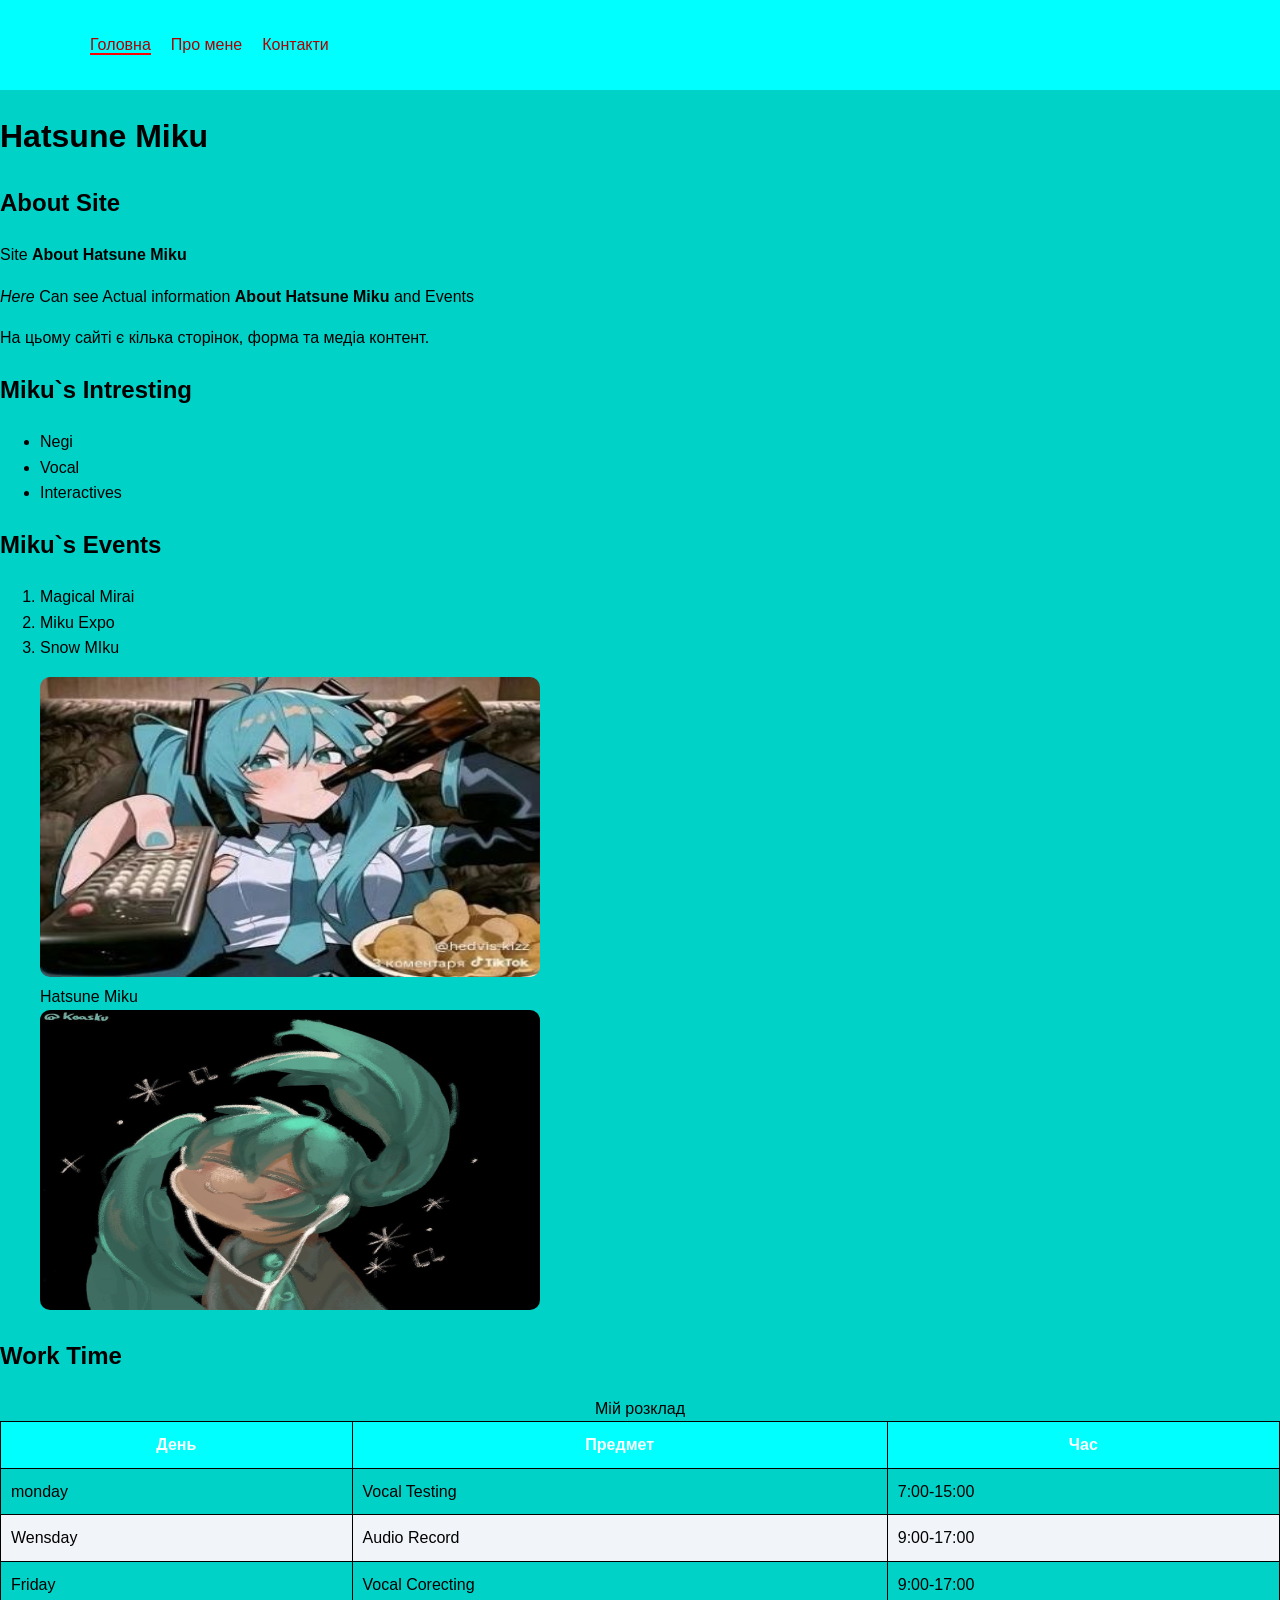
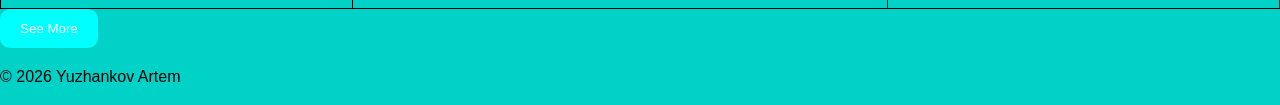
==== lab02-CSS/index.html @ fbfeb258 "Add files via upload" ====
<!DOCTYPE html>
<html lang="uk">

<head>
<!-- index.html -->
<link rel="stylesheet" href="./styles/responsive.css">
<link rel="stylesheet" href="./styles/style.css">

<!-- pages/about.html -->
<link rel="stylesheet" href="../styles/style.css">
<link rel="stylesheet" href="./styles/responsive.css">

<meta charset="UTF-8">
<meta name="viewport" content="width=device-width, initial-scale=1.0">
<meta name="description" content="Copyright Cryptone Future Media">
<title>Hatsune Miku WEB-site</title>
<script src="app.js" defer></script>
<link rel="stylesheet" href="style.css" href="responsive.css">
</head>

<header class="site-header">
  <div class="container">
    <nav>
      <ul class="nav-list">
        <li><a href="../index.html" class="active">Головна</a></li>
        <li><a href="./pages/about.html">Про мене</a></li>
        <li><a href="./pages/contact.html">Контакти</a></li>
      </ul>
    </nav>
  </div>
</header>

<main>

<h1>Hatsune Miku</h1>

<h2>About Site</h2>
<p>Site <strong>About Hatsune Miku</strong></p>

<p><em>Here</em> Can see Actual information <strong>About Hatsune Miku</strong> and Events</p>

<p>На цьому сайті є кілька сторінок, форма та медіа контент.</p>

<h2>Miku`s Intresting</h2>

<ul>
<li>Negi</li>
<li>Vocal</li>
<li>Interactives</li>
</ul>

<h2>Miku`s Events</h2>

<ol>
<li>Magical Mirai</li>
<li>Miku Expo</li>
<li>Snow MIku</li>
</ol>

<figure>
<img src="./assets/img/photo1.jpg" alt="" width="500" height="300">
<figcaption>Hatsune Miku</figcaption>
<img src="./assets/img/photo2.jpg" alt="" width="500" height="300">
</figure>

<h2>Work Time</h2>

<table border="1">
<caption>Мій розклад</caption>

<thead>
<tr>
<th>День</th>
<th>Предмет</th>
<th>Час</th>
</tr>
</thead>

<tbody>
<tr>
<td>monday</td>
<td>Vocal Testing</td>
<td>7:00-15:00</td>
</tr>

<tr>
<td>Wensday</td>
<td>Audio Record</td>
<td>9:00-17:00</td>
</tr>

<tr>
<td>Friday</td>
<td>Vocal Corecting</td>
<td>9:00-17:00</td>
</tr>
</tbody>

</table>

<button>See More</button>

</main>

<footer>
<p>© 2026 Yuzhankov Artem</p>
</footer>

</body>
</html>
---- lab02-CSS/styles/responsive.css ----
@media (max-width: 768px) {
  table {
    font-size: 14px;
  }
}
@media (max-width: 768px) {
  .card {
    padding: 15px;
  }
}
@media (max-width: 768px) {
  h1 {
    font-size: 24px;
  }

  h2 {
    font-size: 20px;
  }
}
@media (max-width: 768px) {
  .flex {
    flex-direction: column;
  }
}
@media (max-width: 768px) {
  .nav-list {
    flex-direction: column;
    gap: 10px;
  }

  .container {
    width: calc(100% - 20px);
  }
}
---- lab02-CSS/styles/style.css ----
:root {
  --color-primary: #00ffff;
  --color-accent: #ff0000;
  --color-bg: #00d2c8;
  --color-surface: hsl(0, 0%, 100%);
  --color-text: #000000;
  --color-border: #000000;
}

*,
*::before,
*::after {
  box-sizing: border-box;
}

body {
  margin: 0;
  font-family: Arial, sans-serif;
  line-height: 1.6;
  color: var(--color-text);
  background-color: var(--color-bg);
}

.container {
  width: min(1100px, calc(100% - 32px));
  margin: 0 auto;
}
.site-header {
  background: var(--color-primary);
  color: rgba(0, 189, 189, 0.697);
  padding: 16px 0;
}

.nav-list {
  display: flex;
  gap: 20px;
  list-style: none;
  padding: 0;
}

.nav-list a {
  color: rgb(173, 0, 0);
  text-decoration: none;
}

.nav-list a:hover {
  color: var(--color-accent);
}

.nav-list a.active {
  border-bottom: 2px solid var(--color-accent);
}

.section {
  margin: 40px 0;
}

.card {
  background: var(--color-surface);
  padding: 20px;
  border-radius: 12px;
  box-shadow: 0 4px 10px rgba(0,0,0,0.05);
}

img {
  max-width: 100%;
  border-radius: 10px;
}

table {
  width: 100%;
  border-collapse: collapse;
}

th {
  background: var(--color-primary);
  color: rgb(255, 255, 255);
}

td, th {
  padding: 10px;
  border: 1px solid var(--color-border);
}

tr:nth-child(even) {
  background: #f1f5f9;
}

.flex {
  display: flex;
  gap: 20px;
  flex-wrap: wrap;
}

video {
  width: 100%;
  max-width: 500px;
}

.form-group {
  margin-bottom: 15px;
}

input,
select,
textarea {
  width: 100%;
  padding: 12px;
  border: 1px solid var(--color-border);
  border-radius: 10px;
}

input:focus,
textarea:focus {
  border-color: var(--color-primary);
}

button {
  background: var(--color-primary);
  color: white;
  padding: 12px 20px;
  border: none;
  border-radius: 10px;
  cursor: pointer;
}

button:hover {
  background: var(--color-accent);
}
---- lab02-CSS/styles/responsive.css ----
@media (max-width: 768px) {
  table {
    font-size: 14px;
  }
}
@media (max-width: 768px) {
  .card {
    padding: 15px;
  }
}
@media (max-width: 768px) {
  h1 {
    font-size: 24px;
  }

  h2 {
    font-size: 20px;
  }
}
@media (max-width: 768px) {
  .flex {
    flex-direction: column;
  }
}
@media (max-width: 768px) {
  .nav-list {
    flex-direction: column;
    gap: 10px;
  }

  .container {
    width: calc(100% - 20px);
  }
}
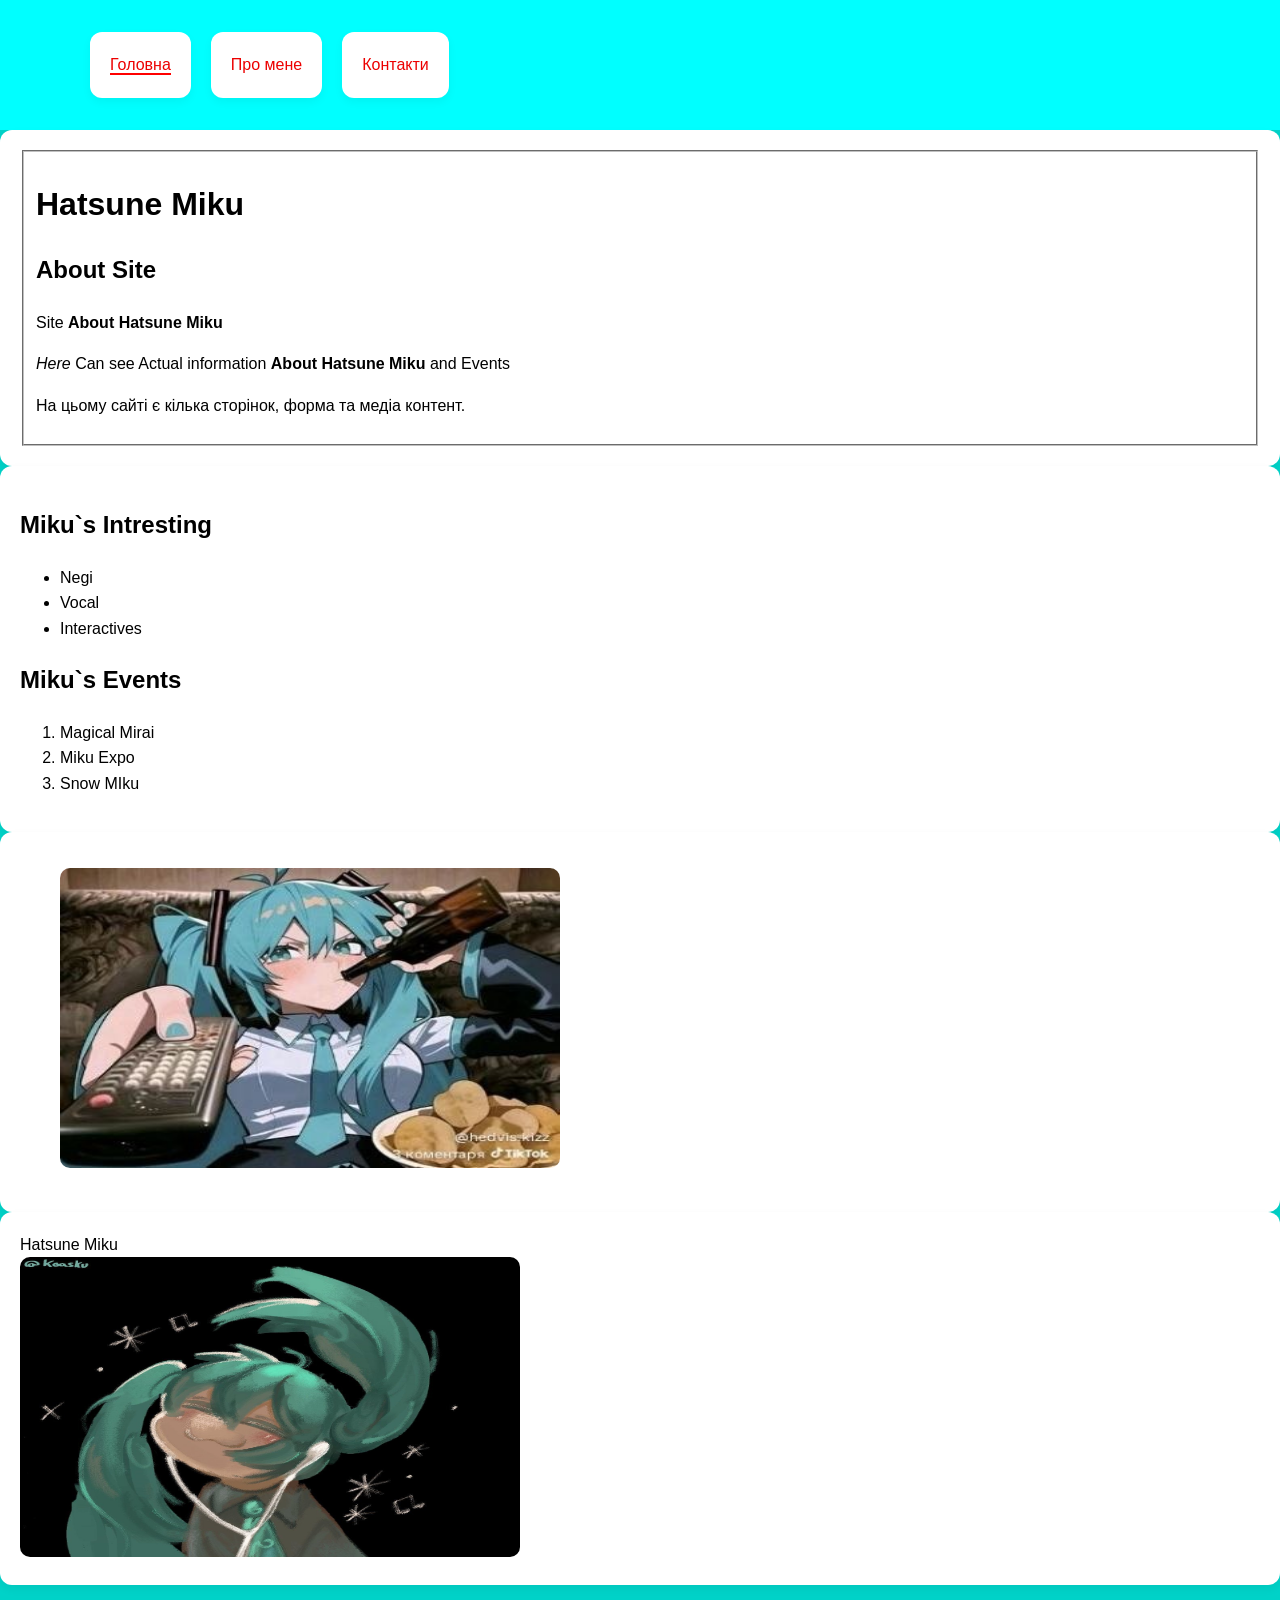
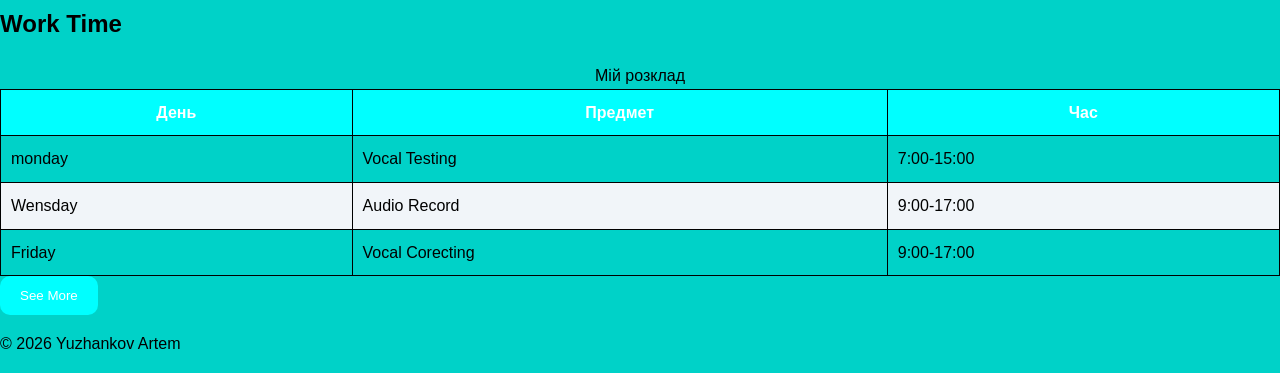
==== commit 5ce5f5c4: "Add files via upload" ====
--- a/lab02-CSS/index.html
+++ b/lab02-CSS/index.html
@@ -20,18 +20,23 @@
 
 <header class="site-header">
   <div class="container">
-    <nav>
-      <ul class="nav-list">
-        <li><a href="../index.html" class="active">Головна</a></li>
-        <li><a href="./pages/about.html">Про мене</a></li>
-        <li><a href="./pages/contact.html">Контакти</a></li>
-      </ul>
-    </nav>
+    <ul class="nav-list">
+      <div class="two-column card">
+        <li><a href="../index.html" class="active">Головна</a></li> 
+      </div>
+      <div class="two-column card">
+      <li><a href="./about.html">Про мене</a></li>
+      </div>
+      <div class="two-column card">
+        <li><a href="./contact.html" >Контакти</a></li>
+      </div> 
+    </ul>
   </div>
 </header>
 
 <main>
-
+<div class="two-column card">
+  <fieldset>
 <h1>Hatsune Miku</h1>
 
 <h2>About Site</h2>
@@ -40,7 +45,9 @@
 <p><em>Here</em> Can see Actual information <strong>About Hatsune Miku</strong> and Events</p>
 
 <p>На цьому сайті є кілька сторінок, форма та медіа контент.</p>
-
+  </fieldset>
+</div>
+<div class="two-column card">
 <h2>Miku`s Intresting</h2>
 
 <ul>
@@ -48,7 +55,7 @@
 <li>Vocal</li>
 <li>Interactives</li>
 </ul>
-
+<p></p>
 <h2>Miku`s Events</h2>
 
 <ol>
@@ -56,12 +63,16 @@
 <li>Miku Expo</li>
 <li>Snow MIku</li>
 </ol>
-
+</div>
+<div class="two-column card">
 <figure>
 <img src="./assets/img/photo1.jpg" alt="" width="500" height="300">
+</div>
+<div class="two-column card">
 <figcaption>Hatsune Miku</figcaption>
 <img src="./assets/img/photo2.jpg" alt="" width="500" height="300">
 </figure>
+</div>
 
 <h2>Work Time</h2>
 
--- a/lab02-CSS/styles/style.css
+++ b/lab02-CSS/styles/style.css
@@ -27,7 +27,7 @@
 }
 .site-header {
   background: var(--color-primary);
-  color: rgba(0, 189, 189, 0.697);
+  color: rgba(0, 166, 166, 0.697);
   padding: 16px 0;
 }
 
@@ -39,7 +39,7 @@
 }
 
 .nav-list a {
-  color: rgb(173, 0, 0);
+  color: rgb(236, 0, 0);
   text-decoration: none;
 }
 
@@ -117,7 +117,7 @@
 
 button {
   background: var(--color-primary);
-  color: white;
+  color: rgb(255, 255, 255);
   padding: 12px 20px;
   border: none;
   border-radius: 10px;
